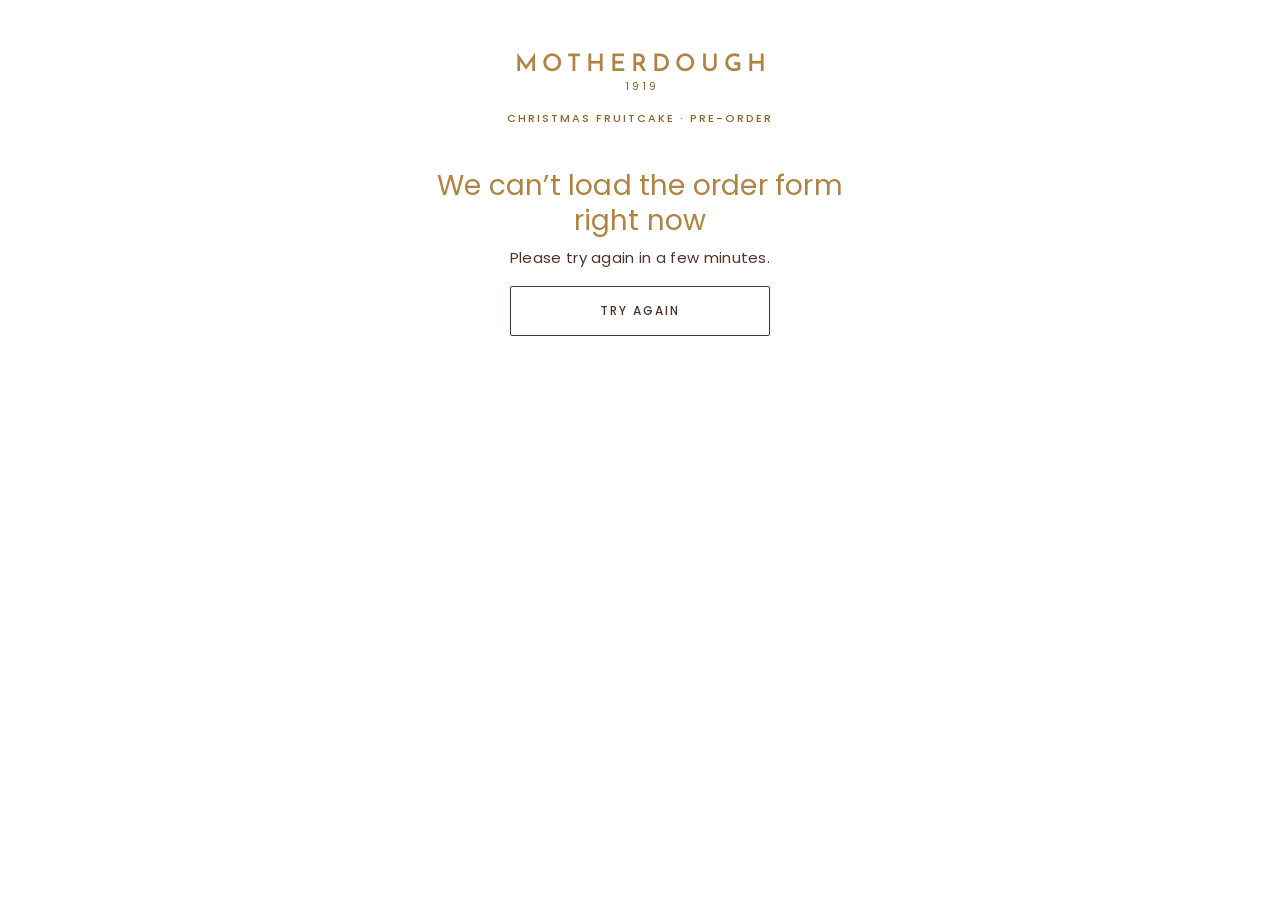
==== web/index.html @ 1d57924e "Match the paper order sheet: one cake, three stores, 8am-4pm Rich Dark Fruitcake 700g only, with qua" ====
<!DOCTYPE html>
<html lang="en-ZA">
<head>
  <meta charset="utf-8">
  <meta name="viewport" content="width=device-width, initial-scale=1">
  <title>Christmas Fruitcake Pre-order · Motherdough</title>
  <meta name="description" content="Pre-order your Motherdough Christmas fruitcake and choose a pickup date.">
  <meta name="theme-color" content="#FFFFFF">
  <link rel="preconnect" href="https://fonts.googleapis.com">
  <link rel="preconnect" href="https://fonts.gstatic.com" crossorigin>
  <link href="https://fonts.googleapis.com/css2?family=Josefin+Sans:wght@600&family=Poppins:wght@400;500;600&display=swap" rel="stylesheet">
  <link rel="stylesheet" href="styles.css">
</head>
<body>
  <a class="skip-link" href="#main">Skip to content</a>

  <div class="page">
    <header class="masthead">
      <!-- TBD: replace with the real logo file in assets/ when supplied -->
      <a class="logo" href="https://motherdough.co.za" aria-label="Motherdough home">
        <span class="logo-word">MOTHERDOUGH</span>
        <span class="logo-year">1919</span>
      </a>
      <p class="kicker">CHRISTMAS FRUITCAKE · PRE-ORDER</p>
      <nav aria-label="Order steps" id="step-nav" hidden>
        <ol class="steps" id="steps"></ol>
      </nav>
    </header>

    <main id="main" tabindex="-1">

      <!-- Loading / error / closed states -->
      <section id="state-loading" class="state" aria-live="polite">
        <p class="muted">Loading the order form…</p>
      </section>

      <section id="state-error" class="state" hidden>
        <h1 class="heading" tabindex="-1">We can’t load the order form right now</h1>
        <p>Please try again in a few minutes<span class="js-phone-sentence">, or call the shop on <a class="js-phone-link" href="#"></a> to order</span>.</p>
        <button type="button" class="btn btn-secondary" id="retry">Try again</button>
      </section>

      <section id="state-closed" class="state" hidden>
        <h1 class="heading" tabindex="-1" id="closed-heading">Orders are closed</h1>
        <p id="closed-text">Thank you for your support this season.</p>
        <p><a class="text-link" href="https://motherdough.co.za">Visit motherdough.co.za</a></p>
      </section>

      <!-- Step 1: Cake -->
      <section id="step-1" class="step" hidden aria-labelledby="h-step-1">
        <figure class="hero">
          <!-- TBD: replace with the fruitcake photo, e.g. <img src="assets/fruitcake.jpg" alt="..." width="780" height="520"> -->
          <div class="hero-placeholder" role="img" aria-label="Motherdough Christmas fruitcake">Fruitcake photo</div>
        </figure>

        <h1 class="heading" id="h-step-1" tabindex="-1">Rich Dark Fruitcake</h1>
        <p class="muted" id="intro-text"></p>

        <div class="group qty-row">
          <span class="label" id="qty-label">QUANTITY</span>
          <div class="qty" role="group" aria-labelledby="qty-label">
            <button type="button" class="qty-btn" id="qty-minus" aria-label="One fewer cake">−</button>
            <output id="qty-value" aria-live="polite">1</output>
            <button type="button" class="qty-btn" id="qty-plus" aria-label="One more cake">+</button>
          </div>
        </div>

        <div class="total-row js-price">
          <span class="label">TOTAL</span>
          <span class="total" id="total-1" aria-live="polite"></span>
        </div>

        <button type="button" class="btn btn-primary" id="to-step-2">Choose pickup date</button>
      </section>

      <!-- Step 2: Pickup -->
      <section id="step-2" class="step" hidden aria-labelledby="h-step-2">
        <h1 class="heading" id="h-step-2" tabindex="-1">Choose your pickup</h1>
        <p class="muted" id="pickup-intro"></p>

        <p class="notice" id="date-message" role="alert" hidden></p>

        <fieldset class="group">
          <legend class="label">COLLECT FROM</legend>
          <div class="rows" id="store-options"></div>
          <p class="field-error" id="store-error" hidden>Please choose a store.</p>
        </fieldset>

        <div class="group">
          <span class="label" id="date-label">PICKUP DATE</span>
          <div class="cal">
            <div class="cal-head">
              <button type="button" class="cal-nav" id="cal-prev" aria-label="Previous month">‹</button>
              <h2 class="cal-month" id="cal-month" aria-live="polite"></h2>
              <button type="button" class="cal-nav" id="cal-next" aria-label="Next month">›</button>
            </div>
            <table class="cal-grid" aria-labelledby="cal-month">
              <thead>
                <tr><th scope="col" abbr="Monday">M</th><th scope="col" abbr="Tuesday">T</th><th scope="col" abbr="Wednesday">W</th><th scope="col" abbr="Thursday">T</th><th scope="col" abbr="Friday">F</th><th scope="col" abbr="Saturday">S</th><th scope="col" abbr="Sunday">S</th></tr>
              </thead>
              <tbody id="cal-body"></tbody>
            </table>
            <p class="cal-legend muted"><span class="dot" aria-hidden="true"></span> Few left <span class="legend-full">Full or closed</span></p>
          </div>
          <p class="field-error" id="date-error" hidden>Please choose a pickup date.</p>
        </div>

        <fieldset class="group" id="slot-group">
          <legend class="label">COLLECTION TIME</legend>
          <div class="rows" id="slot-options"></div>
          <p class="field-error" id="slot-error" hidden>Please choose a collection time.</p>
        </fieldset>
        <div class="group" id="slot-single" hidden>
          <span class="label">COLLECTION TIME</span>
          <p class="store" id="slot-single-text"></p>
        </div>

        <button type="button" class="btn btn-primary" id="to-step-3">Continue</button>
      </section>

      <!-- Step 3: Details -->
      <section id="step-3" class="step" hidden aria-labelledby="h-step-3">
        <h1 class="heading" id="h-step-3" tabindex="-1">Your details</h1>

        <div class="notice" id="submit-error" role="alert" hidden></div>

        <form id="details-form" novalidate>
          <div class="field">
            <label for="f-name">Full name</label>
            <input id="f-name" name="name" type="text" autocomplete="name" maxlength="100" required aria-describedby="e-name">
            <p class="field-error" id="e-name" hidden>Please enter your full name.</p>
          </div>

          <div class="field">
            <label for="f-cell">Cell number</label>
            <input id="f-cell" name="cell" type="tel" inputmode="tel" autocomplete="tel" maxlength="20" placeholder="082 123 4567" required aria-describedby="e-cell">
            <p class="field-error" id="e-cell" hidden>Please enter a South African cell number, like 082 123 4567.</p>
          </div>

          <div class="field">
            <label for="f-email">Email</label>
            <input id="f-email" name="email" type="email" inputmode="email" autocomplete="email" maxlength="254" required aria-describedby="h-email e-email">
            <p class="hint" id="h-email">We’ll send your confirmation here.</p>
            <p class="field-error" id="e-email" hidden>Please enter a valid email address.</p>
          </div>

          <div class="field">
            <label for="f-notes">Gift tag or allergy note <span class="optional">(optional)</span></label>
            <textarea id="f-notes" name="notes" rows="3" maxlength="500"></textarea>
          </div>

          <!-- Honeypot: hidden from people, bots fill it in -->
          <div class="hp" aria-hidden="true">
            <label for="f-website">Website</label>
            <input id="f-website" name="website" type="text" tabindex="-1" autocomplete="off">
          </div>

          <div class="summary-block">
            <div class="summary-head">
              <span class="label">YOUR ORDER</span>
              <button type="button" class="text-link" data-goto="1">Change<span class="sr-only"> quantity</span></button>
            </div>
            <dl class="summary" id="summary-cake"></dl>
            <div class="summary-head">
              <span class="label">PICKUP</span>
              <button type="button" class="text-link" data-goto="2">Change<span class="sr-only"> pickup</span></button>
            </div>
            <dl class="summary" id="summary-pickup"></dl>
            <div class="total-row js-price">
              <span class="label">TOTAL</span>
              <span class="total" id="total-3"></span>
            </div>
          </div>

          <div class="field consent">
            <label class="check-row">
              <input type="checkbox" id="f-consent" name="consent" required aria-describedby="e-consent">
              <span>I agree that Motherdough may use my name, cell and email to process this order and contact me about it. My details won’t be used for anything else.</span>
            </label>
            <p class="field-error" id="e-consent" hidden>Please tick the box to continue.</p>
          </div>

          <button type="submit" class="btn btn-primary" id="place-order">Place order</button>
        </form>
      </section>

      <!-- Step 4: Done -->
      <section id="step-4" class="step" hidden aria-labelledby="h-step-4">
        <h1 class="heading" id="h-step-4" tabindex="-1">Thank you</h1>
        <p>Your fruitcake is booked. A confirmation is on its way to <strong id="done-email"></strong>.</p>

        <div class="done-block">
          <span class="label">ORDER NUMBER</span>
          <p class="order-number" id="done-number"></p>
        </div>

        <div class="done-block">
          <span class="label">PICKUP</span>
          <p><strong id="done-date"></strong><br><span id="done-slot"></span></p>
          <p><span id="done-store"></span><span id="done-address-wrap"><br><span class="muted" id="done-address"></span></span></p>
        </div>

        <div class="done-block">
          <span class="label">YOUR ORDER</span>
          <dl class="summary" id="done-summary"></dl>
          <div class="total-row" id="done-total-row">
            <span class="label">TOTAL</span>
            <span class="total" id="done-total"></span>
          </div>
        </div>

        <p>Show your confirmation email or order number at the counter when you collect.</p>

        <div class="actions">
          <button type="button" class="btn btn-secondary" id="add-calendar">Add to calendar</button>
          <a class="btn btn-primary" href="https://motherdough.co.za">Back to motherdough.co.za</a>
        </div>
      </section>
    </main>
  </div>

  <script src="app.js"></script>
</body>
</html>
---- web/styles.css ----
/* Motherdough fruitcake pre-order. Editorial and calm: no pills, shadows, gradients. */

:root {
  --bg: #FFFFFF;
  --text: #4C3329;
  --caramel: #AE8344;
  --caramel-dark: #8A6331;
  --muted: #7A655A;
  --rule: #EFE7DC;
  --control: #9E8A78;
  --disabled: #A8978B;
  --error: #A2331F;
  --font: 'Poppins', 'Helvetica Neue', Arial, sans-serif;
  --logo-font: 'Josefin Sans', 'Helvetica Neue', Arial, sans-serif;
  --radius: 2px;
  --focus: 0 0 0 2px var(--bg), 0 0 0 4px var(--text);
}

*, *::before, *::after { box-sizing: border-box; }

html { -webkit-text-size-adjust: 100%; }

body {
  margin: 0;
  background: var(--bg);
  color: var(--text);
  font-family: var(--font);
  font-weight: 400;
  font-size: 15px;
  line-height: 1.6;
  letter-spacing: 0.3px;
  -webkit-font-smoothing: antialiased;
}

[hidden] { display: none !important; }

.page {
  max-width: 480px;
  margin: 0 auto;
  padding: 0 20px 56px;
}

a { color: var(--text); }

:focus { outline: none; }
:focus-visible { outline: none; box-shadow: var(--focus); }
main:focus { box-shadow: none; }
.heading:focus { box-shadow: none; }

.sr-only, .hp {
  position: absolute !important;
  width: 1px; height: 1px;
  padding: 0; margin: -1px;
  overflow: hidden; clip: rect(0 0 0 0);
  white-space: nowrap; border: 0;
}

.skip-link {
  position: absolute; left: 8px; top: -60px;
  background: var(--text); color: #fff;
  padding: 10px 14px; z-index: 10;
  text-decoration: none; font-size: 13px;
}
.skip-link:focus { top: 8px; }

/* ---------- Masthead ---------- */

.masthead {
  text-align: center;
  padding: 28px 0 0;
}

.logo {
  display: inline-flex;
  flex-direction: column;
  align-items: center;
  text-decoration: none;
  min-height: 44px;
  justify-content: center;
}
.logo-word {
  font-family: var(--logo-font);
  font-weight: 600;
  font-size: 24px;
  letter-spacing: 5px;
  color: var(--caramel);
  line-height: 1.1;
  padding-left: 5px; /* balance trailing letter-spacing */
}
.logo-year {
  font-size: 11px;
  letter-spacing: 3px;
  color: var(--caramel-dark);
  padding-left: 3px;
}

.kicker {
  margin: 14px 0 0;
  font-size: 11px;
  letter-spacing: 2px;
  color: var(--caramel-dark);
  font-weight: 500;
}

.steps {
  list-style: none;
  margin: 14px 0 0;
  padding: 0 0 2px;
  display: flex;
  justify-content: center;
  flex-wrap: wrap;
  font-size: 11px;
  letter-spacing: 1.5px;
  color: var(--muted);
  border-bottom: 1px solid var(--rule);
}
.steps li { display: flex; align-items: center; }
.steps li + li::before {
  content: "·";
  padding: 0 6px;
  color: var(--muted);
}
.step-item {
  display: inline-flex;
  align-items: center;
  min-height: 44px;
  padding: 0 2px;
  border-bottom: 2px solid transparent;
  margin-bottom: -1px;
}
.step-item[aria-current="step"] {
  color: var(--text);
  font-weight: 600;
  border-bottom-color: var(--caramel);
}
.step-link {
  font: inherit;
  letter-spacing: inherit;
  color: var(--text);
  background: none;
  border: 0;
  border-bottom: 2px solid transparent;
  cursor: pointer;
  text-decoration: underline;
  text-decoration-color: var(--control);
  text-underline-offset: 3px;
}

/* ---------- Type ---------- */

.heading {
  font-size: 28px;
  font-weight: 400;
  line-height: 1.25;
  color: var(--caramel);
  margin: 28px 0 8px;
  letter-spacing: 0.2px;
}

.label {
  display: block;
  font-size: 11px;
  font-weight: 500;
  letter-spacing: 2px;
  color: var(--caramel-dark);
  text-transform: uppercase;
  padding: 0;
  margin: 0 0 10px;
}

.muted { color: var(--muted); }
.small { font-size: 13px; }
p { margin: 0 0 12px; }

.text-link {
  font: inherit;
  font-size: 13px;
  letter-spacing: 0.3px;
  color: var(--text);
  background: none;
  border: 0;
  padding: 0;
  min-height: 44px;
  min-width: 44px;
  cursor: pointer;
  text-decoration: underline;
  text-underline-offset: 3px;
  text-decoration-color: var(--control);
}

/* ---------- Layout blocks ---------- */

.state { padding: 32px 0; text-align: center; }
.state .heading { margin-top: 8px; }

.hero { margin: 24px -20px 0; }
.hero img { display: block; width: 100%; height: auto; }
.hero-placeholder {
  aspect-ratio: 3 / 2;
  background: #F7F2EB;
  color: var(--muted);
  display: flex;
  align-items: center;
  justify-content: center;
  font-size: 11px;
  letter-spacing: 2px;
  text-transform: uppercase;
}

.group {
  border: 0;
  margin: 0;
  padding: 24px 0;
  border-bottom: 1px solid var(--rule);
  min-width: 0;
}
.group > legend { float: left; width: 100%; }
.group > legend + * { clear: both; }

/* Size and soak: square bordered boxes */
.box-grid {
  display: grid;
  grid-template-columns: repeat(3, 1fr);
  gap: 10px;
}
.box-grid-2 { grid-template-columns: repeat(2, 1fr); }

.box { position: relative; display: block; cursor: pointer; }
.box input { position: absolute; opacity: 0; width: 1px; height: 1px; }
.box-body {
  display: flex;
  flex-direction: column;
  align-items: center;
  justify-content: center;
  text-align: center;
  min-height: 72px;
  padding: 10px 6px;
  border: 1px solid var(--control);
  border-radius: var(--radius);
  line-height: 1.35;
}
.box-title { font-size: 15px; }
.box-price { font-size: 13px; color: var(--muted); margin-top: 2px; }
.box input:checked + .box-body {
  border: 2px solid var(--text);
  padding: 9px 5px;
  font-weight: 600;
}
.box input:checked + .box-body .box-price { color: var(--text); }
.box input:focus-visible + .box-body { box-shadow: var(--focus); }

/* Finish, extras, slots: list rows with native controls */
.rows { display: block; }
.row {
  display: flex;
  align-items: center;
  gap: 14px;
  min-height: 52px;
  padding: 10px 0;
  border-bottom: 1px solid var(--rule);
  cursor: pointer;
}
.row:first-child { padding-top: 0; min-height: 42px; }
.row:last-child { border-bottom: 0; padding-bottom: 0; min-height: 42px; }
.row input {
  width: 20px; height: 20px;
  margin: 0;
  flex: none;
  accent-color: var(--text);
}
.row-main { flex: 1; }
.row-sub { display: block; font-size: 13px; color: var(--muted); }
.row-price { font-size: 14px; color: var(--muted); white-space: nowrap; }
.row input:checked ~ .row-main { font-weight: 500; }

/* Quantity */
.qty-row {
  display: flex;
  align-items: center;
  justify-content: space-between;
}
.qty-row .label { margin: 0; }
.qty { display: flex; align-items: center; }
.qty-btn {
  width: 44px; height: 44px;
  font: inherit;
  font-size: 20px;
  line-height: 1;
  color: var(--text);
  background: var(--bg);
  border: 1px solid var(--control);
  border-radius: var(--radius);
  cursor: pointer;
}
.qty-btn:disabled { color: var(--disabled); border-color: var(--rule); cursor: default; }
.qty output { min-width: 48px; text-align: center; font-size: 17px; font-weight: 500; }

.total-row {
  display: flex;
  align-items: baseline;
  justify-content: space-between;
  padding: 20px 0;
}
.total-row .label { margin: 0; }
.total { font-size: 22px; font-weight: 500; }

/* ---------- Buttons ---------- */

.btn {
  display: flex;
  align-items: center;
  justify-content: center;
  width: 100%;
  min-height: 50px;
  padding: 12px 20px;
  font-family: var(--font);
  font-size: 12px;
  font-weight: 500;
  letter-spacing: 2px;
  text-transform: uppercase;
  text-decoration: none;
  text-align: center;
  border-radius: var(--radius);
  cursor: pointer;
}
.btn-primary { background: var(--text); color: #fff; border: 1px solid var(--text); }
.btn-primary:hover { background: #3c271f; }
.btn-secondary { background: var(--bg); color: var(--text); border: 1px solid var(--text); }
.btn[disabled] { opacity: 0.7; cursor: progress; }
.state .btn { max-width: 260px; margin: 16px auto 0; }

.actions { display: grid; gap: 12px; margin-top: 24px; }

/* ---------- Calendar ---------- */

.cal-head {
  display: flex;
  align-items: center;
  justify-content: space-between;
}
.cal-month { font-size: 15px; font-weight: 500; margin: 0; letter-spacing: 0.5px; }
.cal-nav {
  width: 44px; height: 44px;
  font: inherit;
  font-size: 22px;
  color: var(--text);
  background: none;
  border: 0;
  cursor: pointer;
}
.cal-nav:disabled { color: var(--rule); cursor: default; }

.cal-grid {
  width: 100%;
  border-collapse: collapse;
  table-layout: fixed;
  margin-top: 4px;
}
.cal-grid th {
  font-size: 11px;
  font-weight: 500;
  letter-spacing: 1px;
  color: var(--muted);
  padding: 6px 0;
}
.cal-grid td { padding: 2px; text-align: center; }
.day {
  position: relative;
  width: 100%;
  height: 46px;
  font: inherit;
  font-size: 15px;
  color: var(--text);
  background: var(--bg);
  border: 1px solid transparent;
  border-radius: var(--radius);
  cursor: pointer;
}
.day.available { border-color: var(--control); }
.day:disabled { color: var(--disabled); cursor: default; }
.day.unavailable { text-decoration: line-through; text-decoration-color: var(--disabled); }
.day.selected {
  border: 2px solid var(--text);
  font-weight: 600;
}
.day .dot { position: absolute; top: 5px; right: 5px; }
.dot {
  display: inline-block;
  width: 6px; height: 6px;
  border-radius: 50%;
  background: var(--caramel);
  vertical-align: middle;
}
.cal-legend { font-size: 12px; margin: 10px 0 0; }
.legend-full { margin-left: 16px; color: var(--disabled); text-decoration: line-through; }

.store { margin: 0; }

/* ---------- Form ---------- */

form { margin: 0; }
.field { padding: 14px 0 0; }
.field label:not(.check-row) {
  display: block;
  font-size: 13px;
  font-weight: 500;
  margin-bottom: 6px;
}
.optional { font-weight: 400; color: var(--muted); }
input[type="text"], input[type="tel"], input[type="email"], textarea {
  display: block;
  width: 100%;
  min-height: 48px;
  padding: 11px 12px;
  font-family: var(--font);
  font-size: 16px; /* stops iOS zoom */
  letter-spacing: 0.3px;
  color: var(--text);
  background: var(--bg);
  border: 1px solid var(--control);
  border-radius: var(--radius);
  -webkit-appearance: none;
  appearance: none;
}
textarea { resize: vertical; min-height: 84px; }
input::placeholder { color: var(--disabled); }
input:focus-visible, textarea:focus-visible { border-color: var(--text); box-shadow: 0 0 0 1px var(--text); }
[aria-invalid="true"] { border-color: var(--error) !important; }

.hint { font-size: 13px; color: var(--muted); margin: 6px 0 0; }
.field-error { font-size: 13px; color: var(--error); margin: 6px 0 0; }

.notice {
  border-left: 2px solid var(--caramel);
  padding: 4px 0 4px 14px;
  margin: 16px 0 0;
}

.summary-block {
  margin-top: 28px;
  border-top: 1px solid var(--rule);
}
.summary-head {
  display: flex;
  align-items: center;
  justify-content: space-between;
  padding-top: 10px;
}
.summary-head .label { margin: 0; }
.summary { margin: 0; padding: 0 0 6px; border-bottom: 1px solid var(--rule); }
.summary div {
  display: flex;
  justify-content: space-between;
  gap: 16px;
  padding: 4px 0;
}
.summary dt { color: var(--muted); }
.summary dd { margin: 0; text-align: right; }

.check-row {
  display: flex;
  gap: 12px;
  align-items: flex-start;
  font-size: 13px;
  line-height: 1.55;
  cursor: pointer;
  padding: 4px 0;
}
.check-row input {
  width: 22px; height: 22px;
  margin: 0;
  flex: none;
  accent-color: var(--text);
}
.consent { padding: 4px 0 20px; }

/* ---------- Done ---------- */

.done-block { padding: 20px 0 8px; border-bottom: 1px solid var(--rule); }
.done-block .summary { border-bottom: 0; }
.done-block .total-row { border-top: 1px solid var(--rule); padding-top: 12px; }
.done-block + p { margin-top: 20px; }
.order-number { font-size: 26px; font-weight: 600; letter-spacing: 1px; margin: 0; }

/* ---------- Desktop ---------- */

@media (min-width: 600px) {
  .page { padding-top: 24px; }
  .hero { margin-left: 0; margin-right: 0; }
}

@media (prefers-reduced-motion: no-preference) {
  html { scroll-behavior: smooth; }
}
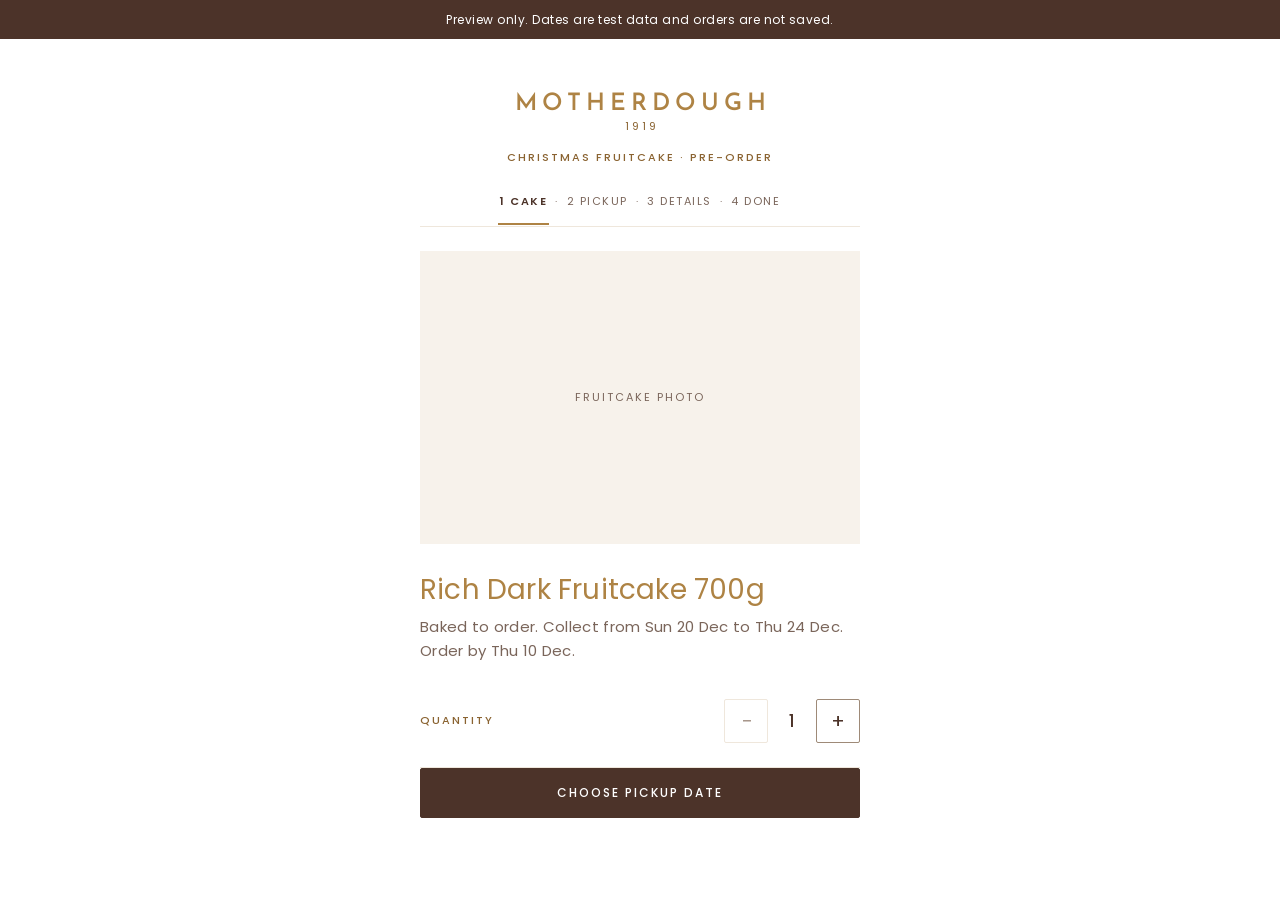
==== commit 00e73c0b: "Add preview mode so the page can go live before Apps Script While API_URL is still the placeholder, " ====
--- a/web/index.html
+++ b/web/index.html
@@ -14,6 +14,8 @@
 <body>
   <a class="skip-link" href="#main">Skip to content</a>
 
+  <p class="demo-banner" id="demo-banner" hidden>Preview only. Dates are test data and orders are not saved.</p>
+
   <div class="page">
     <header class="masthead">
       <!-- TBD: replace with the real logo file in assets/ when supplied -->
--- a/web/styles.css
+++ b/web/styles.css
@@ -63,6 +63,18 @@
 }
 .skip-link:focus { top: 8px; }
 
+/* ---------- Preview banner ---------- */
+
+.demo-banner {
+  margin: 0;
+  padding: 10px 16px;
+  background: var(--text);
+  color: #fff;
+  font-size: 12px;
+  letter-spacing: 0.5px;
+  text-align: center;
+}
+
 /* ---------- Masthead ---------- */
 
 .masthead {
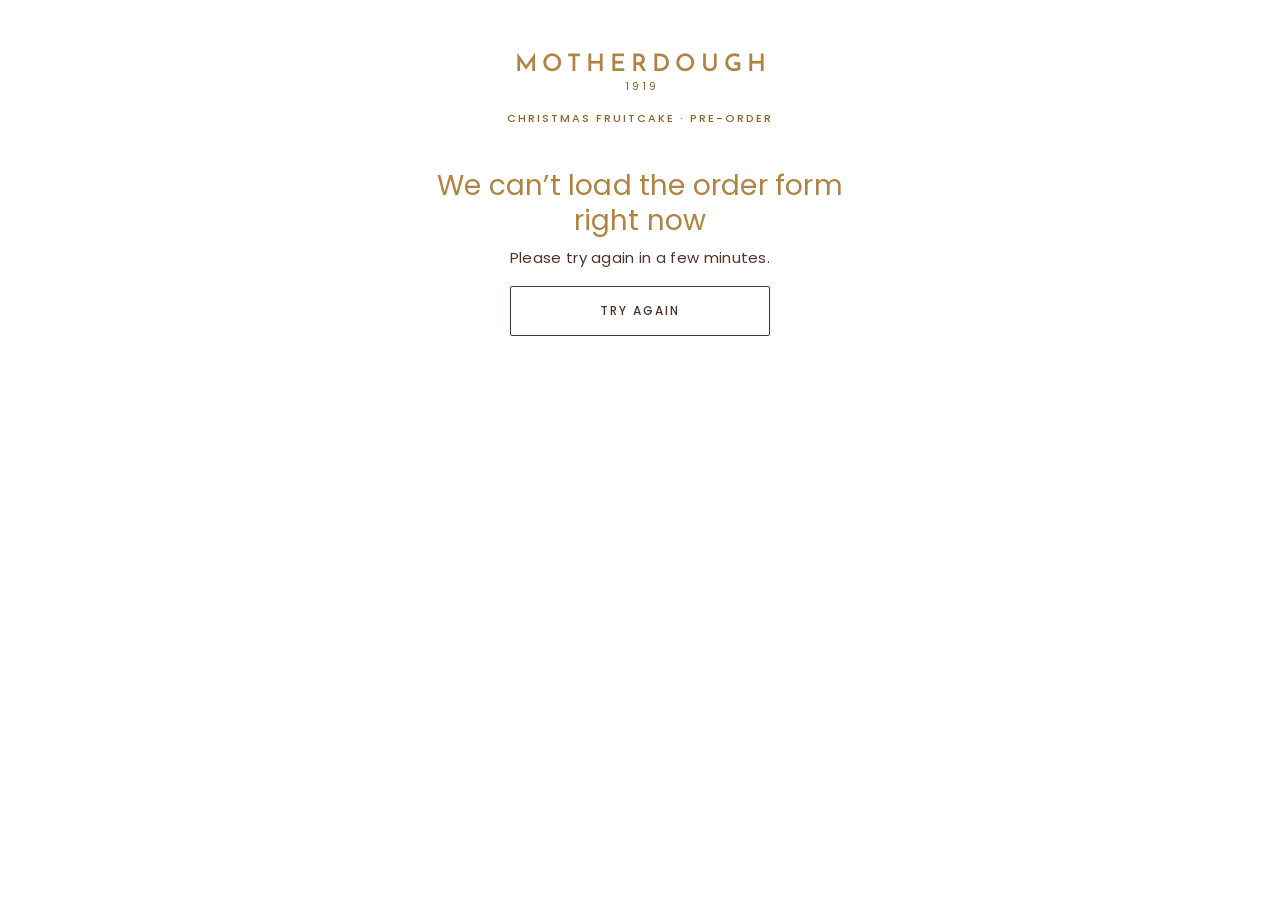
==== commit 935797c6: "Make the email follow-up request reliable Send it as a normal request (keepalive is not reliable wit" ====
--- a/web/index.html
+++ b/web/index.html
@@ -9,7 +9,7 @@
   <link rel="preconnect" href="https://fonts.googleapis.com">
   <link rel="preconnect" href="https://fonts.gstatic.com" crossorigin>
   <link href="https://fonts.googleapis.com/css2?family=Josefin+Sans:wght@600&family=Poppins:wght@400;500;600&display=swap" rel="stylesheet">
-  <link rel="stylesheet" href="styles.css">
+  <link rel="stylesheet" href="styles.css?v=7">
 </head>
 <body>
   <a class="skip-link" href="#main">Skip to content</a>
@@ -221,6 +221,6 @@
     </main>
   </div>
 
-  <script src="app.js"></script>
+  <script src="app.js?v=7"></script>
 </body>
 </html>
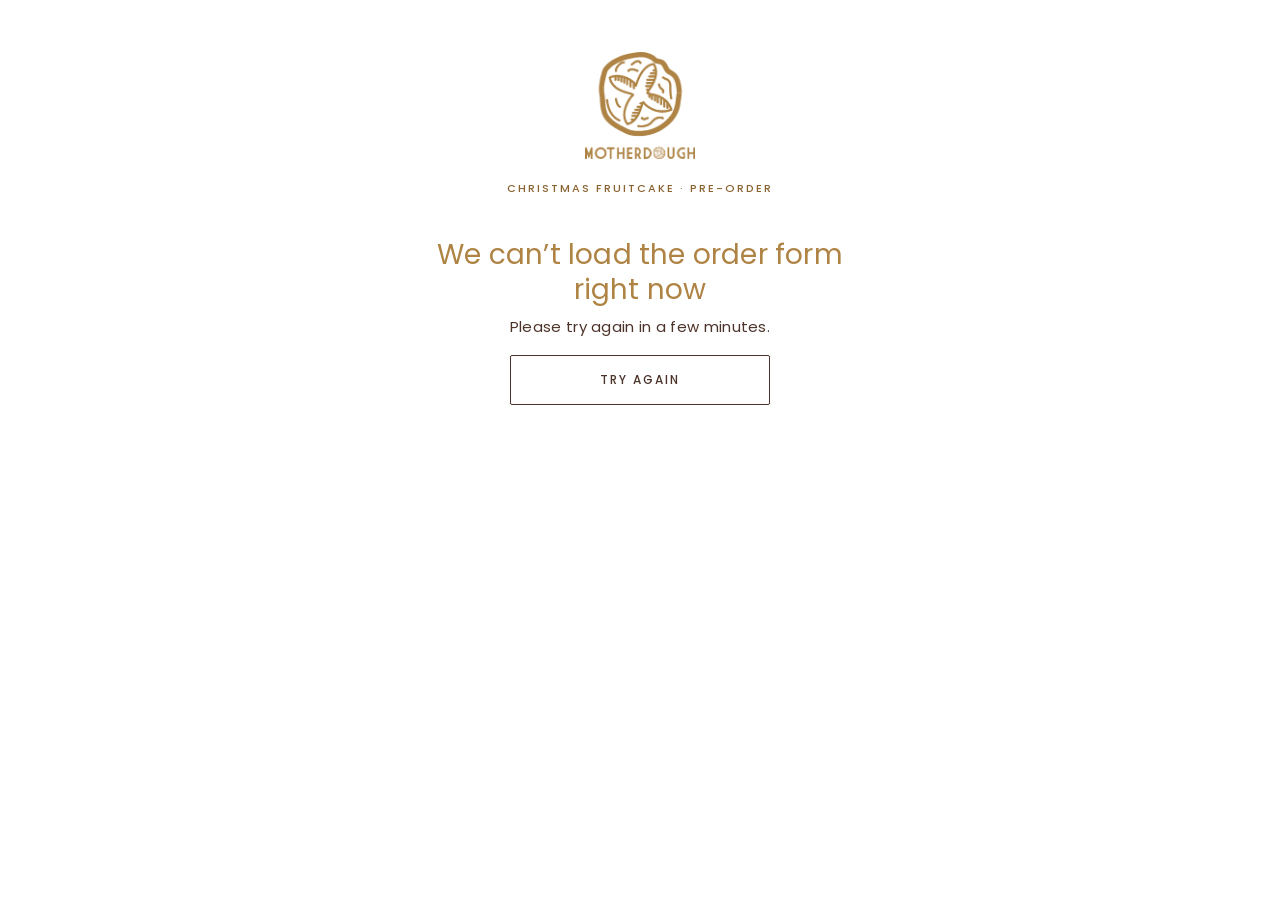
==== commit 6293a405: "Real logo on the page and in emails; day-before reminder emails - Header uses the Motherdough logo (" ====
--- a/web/index.html
+++ b/web/index.html
@@ -9,7 +9,7 @@
   <link rel="preconnect" href="https://fonts.googleapis.com">
   <link rel="preconnect" href="https://fonts.gstatic.com" crossorigin>
   <link href="https://fonts.googleapis.com/css2?family=Josefin+Sans:wght@600&family=Poppins:wght@400;500;600&display=swap" rel="stylesheet">
-  <link rel="stylesheet" href="styles.css?v=7">
+  <link rel="stylesheet" href="styles.css?v=10">
 </head>
 <body>
   <a class="skip-link" href="#main">Skip to content</a>
@@ -18,10 +18,8 @@
 
   <div class="page">
     <header class="masthead">
-      <!-- TBD: replace with the real logo file in assets/ when supplied -->
-      <a class="logo" href="https://motherdough.co.za" aria-label="Motherdough home">
-        <span class="logo-word">MOTHERDOUGH</span>
-        <span class="logo-year">1919</span>
+      <a class="logo" href="https://motherdough.co.za">
+        <img src="assets/logo.png?v=1" alt="Motherdough" width="110" height="107">
       </a>
       <p class="kicker">CHRISTMAS FRUITCAKE · PRE-ORDER</p>
       <nav aria-label="Order steps" id="step-nav" hidden>
@@ -38,7 +36,7 @@
 
       <section id="state-error" class="state" hidden>
         <h1 class="heading" tabindex="-1">We can’t load the order form right now</h1>
-        <p>Please try again in a few minutes<span class="js-phone-sentence">, or call the shop on <a class="js-phone-link" href="#"></a> to order</span>.</p>
+        <p>Please try again in a few minutes<span id="error-contact"></span>.</p>
         <button type="button" class="btn btn-secondary" id="retry">Try again</button>
       </section>
 
@@ -51,8 +49,8 @@
       <!-- Step 1: Cake -->
       <section id="step-1" class="step" hidden aria-labelledby="h-step-1">
         <figure class="hero">
-          <!-- TBD: replace with the fruitcake photo, e.g. <img src="assets/fruitcake.jpg" alt="..." width="780" height="520"> -->
-          <div class="hero-placeholder" role="img" aria-label="Motherdough Christmas fruitcake">Fruitcake photo</div>
+          <!-- Temporary image; replace assets/fruitcake.jpg with the final photo (1170 x 780, 3:2). -->
+          <img src="assets/fruitcake.jpg?v=2" alt="Motherdough Rich Dark Fruitcake" width="1170" height="780" fetchpriority="high">
         </figure>
 
         <h1 class="heading" id="h-step-1" tabindex="-1">Rich Dark Fruitcake</h1>
@@ -221,6 +219,6 @@
     </main>
   </div>
 
-  <script src="app.js?v=7"></script>
+  <script src="app.js?v=11"></script>
 </body>
 </html>
--- a/web/styles.css
+++ b/web/styles.css
@@ -90,6 +90,7 @@
   min-height: 44px;
   justify-content: center;
 }
+.logo img { display: block; width: 110px; height: auto; }
 .logo-word {
   font-family: var(--logo-font);
   font-weight: 600;
